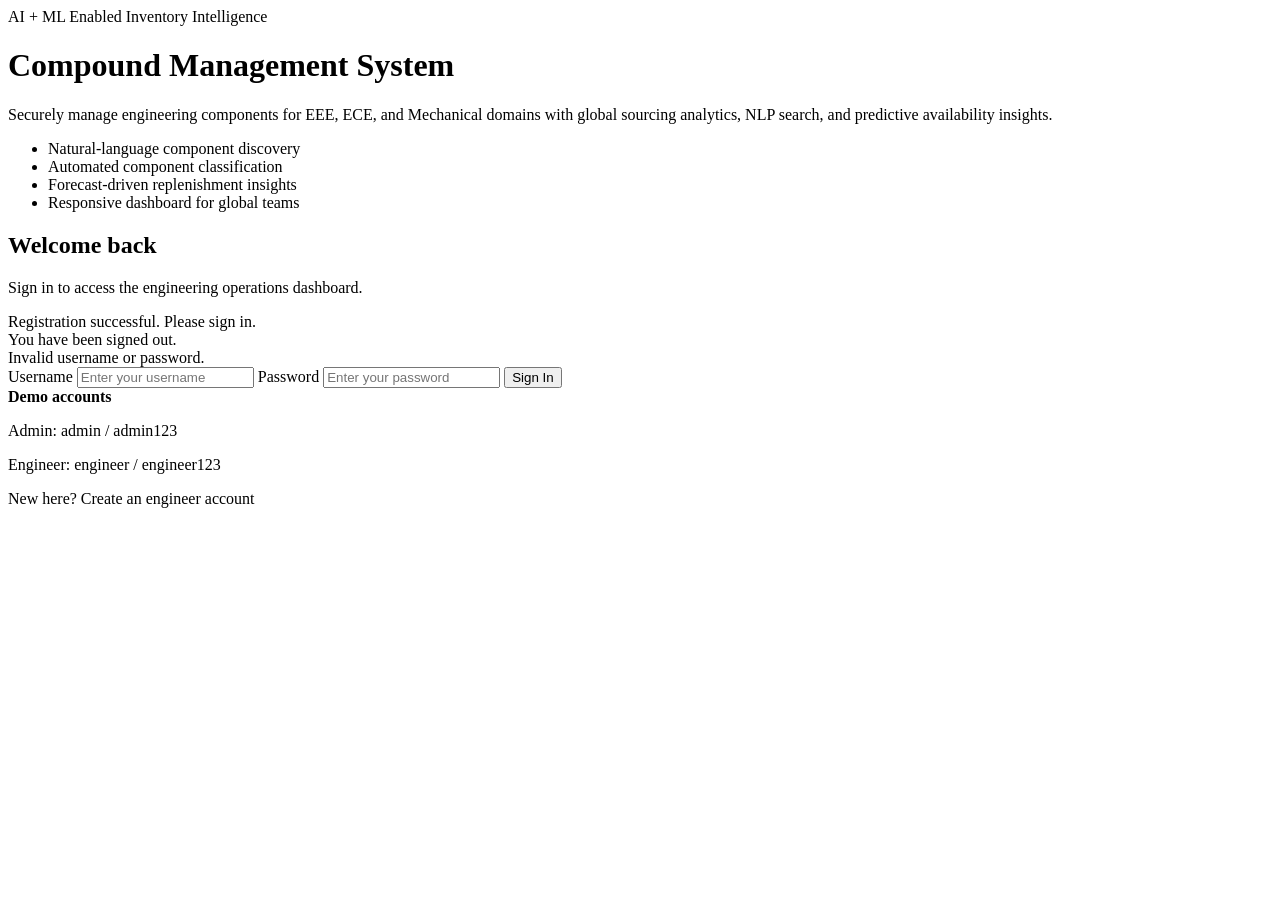
==== src/main/resources/templates/login.html @ 397c3927 "Build Spring Boot compound management system Co-authored-by: arena-agent <297053741+arena-agent@user" ====
<!DOCTYPE html>
<html lang="en" xmlns:th="http://www.thymeleaf.org">
<head>
    <meta charset="UTF-8">
    <meta name="viewport" content="width=device-width, initial-scale=1.0">
    <title>Compound Management System - Login</title>
    <link rel="stylesheet" th:href="@{/css/main.css}">
</head>
<body class="auth-body">
<div class="auth-shell">
    <div class="auth-brand">
        <span class="eyebrow">AI + ML Enabled Inventory Intelligence</span>
        <h1>Compound Management System</h1>
        <p>Securely manage engineering components for EEE, ECE, and Mechanical domains with global sourcing analytics, NLP search, and predictive availability insights.</p>
        <ul class="feature-list compact">
            <li>Natural-language component discovery</li>
            <li>Automated component classification</li>
            <li>Forecast-driven replenishment insights</li>
            <li>Responsive dashboard for global teams</li>
        </ul>
    </div>

    <div class="auth-card">
        <h2>Welcome back</h2>
        <p class="muted">Sign in to access the engineering operations dashboard.</p>

        <div class="alert success" th:if="${param.registered}">Registration successful. Please sign in.</div>
        <div class="alert success" th:if="${param.logout}">You have been signed out.</div>
        <div class="alert danger" th:if="${param.error}">Invalid username or password.</div>

        <form th:action="@{/login}" method="post" class="auth-form">
            <label>
                Username
                <input type="text" name="username" placeholder="Enter your username" required>
            </label>
            <label>
                Password
                <input type="password" name="password" placeholder="Enter your password" required>
            </label>
            <button type="submit" class="primary-btn">Sign In</button>
        </form>

        <div class="demo-credentials">
            <strong>Demo accounts</strong>
            <p><span>Admin:</span> admin / admin123</p>
            <p><span>Engineer:</span> engineer / engineer123</p>
        </div>

        <p class="auth-link">New here? <a th:href="@{/register}">Create an engineer account</a></p>
    </div>
</div>
</body>
</html>
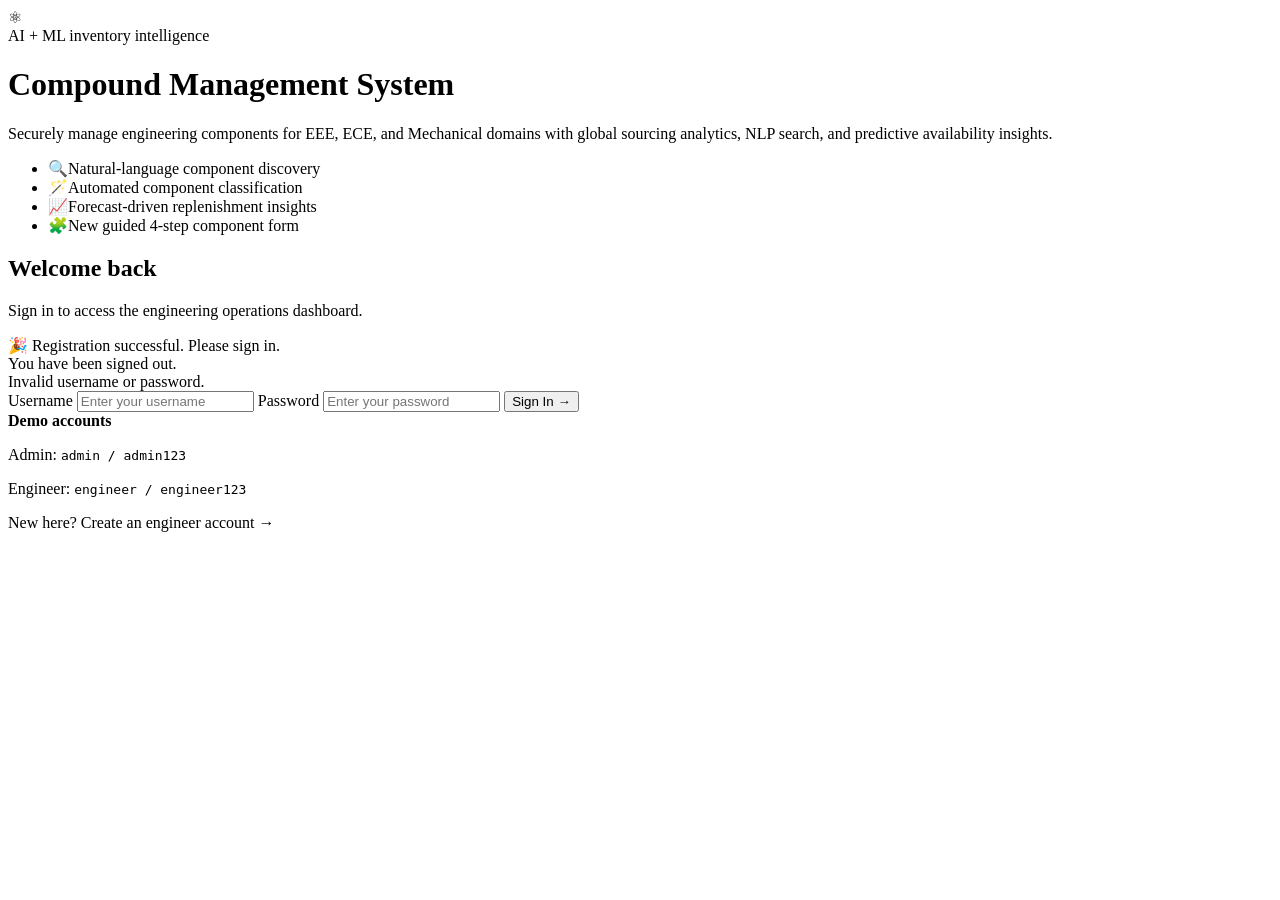
==== commit 16e8d421: "Colorful 'Aurora Industrial' UI refresh + new 4-step component wizard form - Rebuilt main.css as a v" ====
--- a/src/main/resources/templates/login.html
+++ b/src/main/resources/templates/login.html
@@ -7,24 +7,32 @@
     <link rel="stylesheet" th:href="@{/css/main.css}">
 </head>
 <body class="auth-body">
+<div class="auth-orb orb-1" aria-hidden="true"></div>
+<div class="auth-orb orb-2" aria-hidden="true"></div>
+<div class="auth-orb orb-3" aria-hidden="true"></div>
 <div class="auth-shell">
     <div class="auth-brand">
-        <span class="eyebrow">AI + ML Enabled Inventory Intelligence</span>
-        <h1>Compound Management System</h1>
+        <div class="brand">
+            <span class="brand-mark" aria-hidden="true">⚛</span>
+            <div>
+                <span class="eyebrow"><span class="live-dot" aria-hidden="true"></span>AI + ML inventory intelligence</span>
+                <h1>Compound <span class="grad-text">Management</span> System</h1>
+            </div>
+        </div>
         <p>Securely manage engineering components for EEE, ECE, and Mechanical domains with global sourcing analytics, NLP search, and predictive availability insights.</p>
         <ul class="feature-list compact">
-            <li>Natural-language component discovery</li>
-            <li>Automated component classification</li>
-            <li>Forecast-driven replenishment insights</li>
-            <li>Responsive dashboard for global teams</li>
+            <li><span class="f-icon" aria-hidden="true">🔍</span>Natural-language component discovery</li>
+            <li><span class="f-icon" aria-hidden="true">🪄</span>Automated component classification</li>
+            <li><span class="f-icon" aria-hidden="true">📈</span>Forecast-driven replenishment insights</li>
+            <li><span class="f-icon" aria-hidden="true">🧩</span>New guided 4-step component form</li>
         </ul>
     </div>
 
     <div class="auth-card">
-        <h2>Welcome back</h2>
+        <h2>Welcome <span class="grad-text">back</span></h2>
         <p class="muted">Sign in to access the engineering operations dashboard.</p>
 
-        <div class="alert success" th:if="${param.registered}">Registration successful. Please sign in.</div>
+        <div class="alert success" th:if="${param.registered}">🎉 Registration successful. Please sign in.</div>
         <div class="alert success" th:if="${param.logout}">You have been signed out.</div>
         <div class="alert danger" th:if="${param.error}">Invalid username or password.</div>
 
@@ -37,16 +45,16 @@
                 Password
                 <input type="password" name="password" placeholder="Enter your password" required>
             </label>
-            <button type="submit" class="primary-btn">Sign In</button>
+            <button type="submit" class="primary-btn">Sign In →</button>
         </form>
 
         <div class="demo-credentials">
             <strong>Demo accounts</strong>
-            <p><span>Admin:</span> admin / admin123</p>
-            <p><span>Engineer:</span> engineer / engineer123</p>
+            <p><span>Admin:</span> <code>admin / admin123</code></p>
+            <p><span>Engineer:</span> <code>engineer / engineer123</code></p>
         </div>
 
-        <p class="auth-link">New here? <a th:href="@{/register}">Create an engineer account</a></p>
+        <p class="auth-link">New here? <a th:href="@{/register}">Create an engineer account →</a></p>
     </div>
 </div>
 </body>
